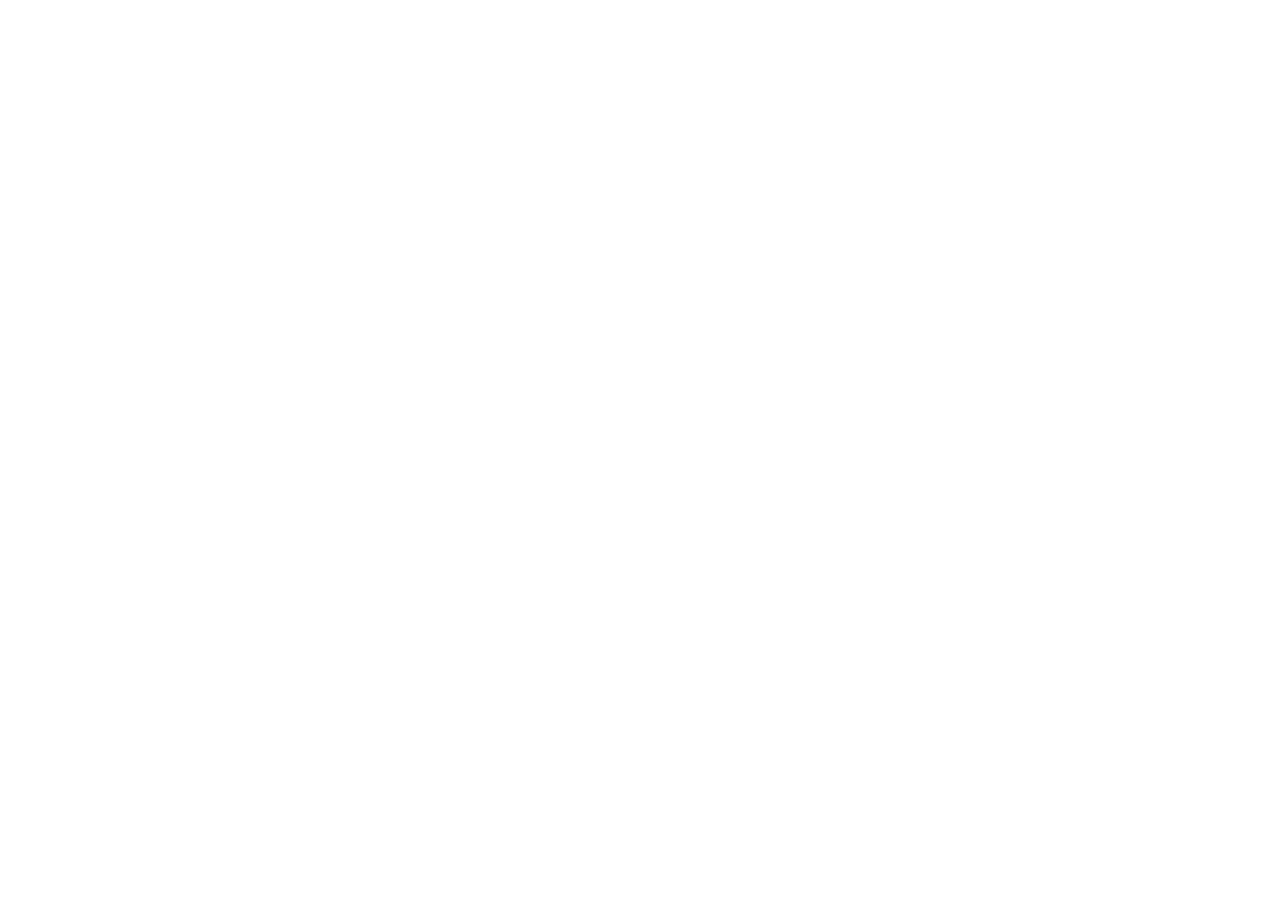
==== form.html @ 98408a6a "first commit" ====
<!DOCTYPE html>
<html lang="en">
  <head>
    <meta charset="UTF-8" />
    <meta http-equiv="X-UA-Compatible" content="IE=edge" />
    <meta name="viewport" content="width=device-width, initial-scale=1.0" />
    <title>Document</title>
  </head>
  <body></body>
</html>
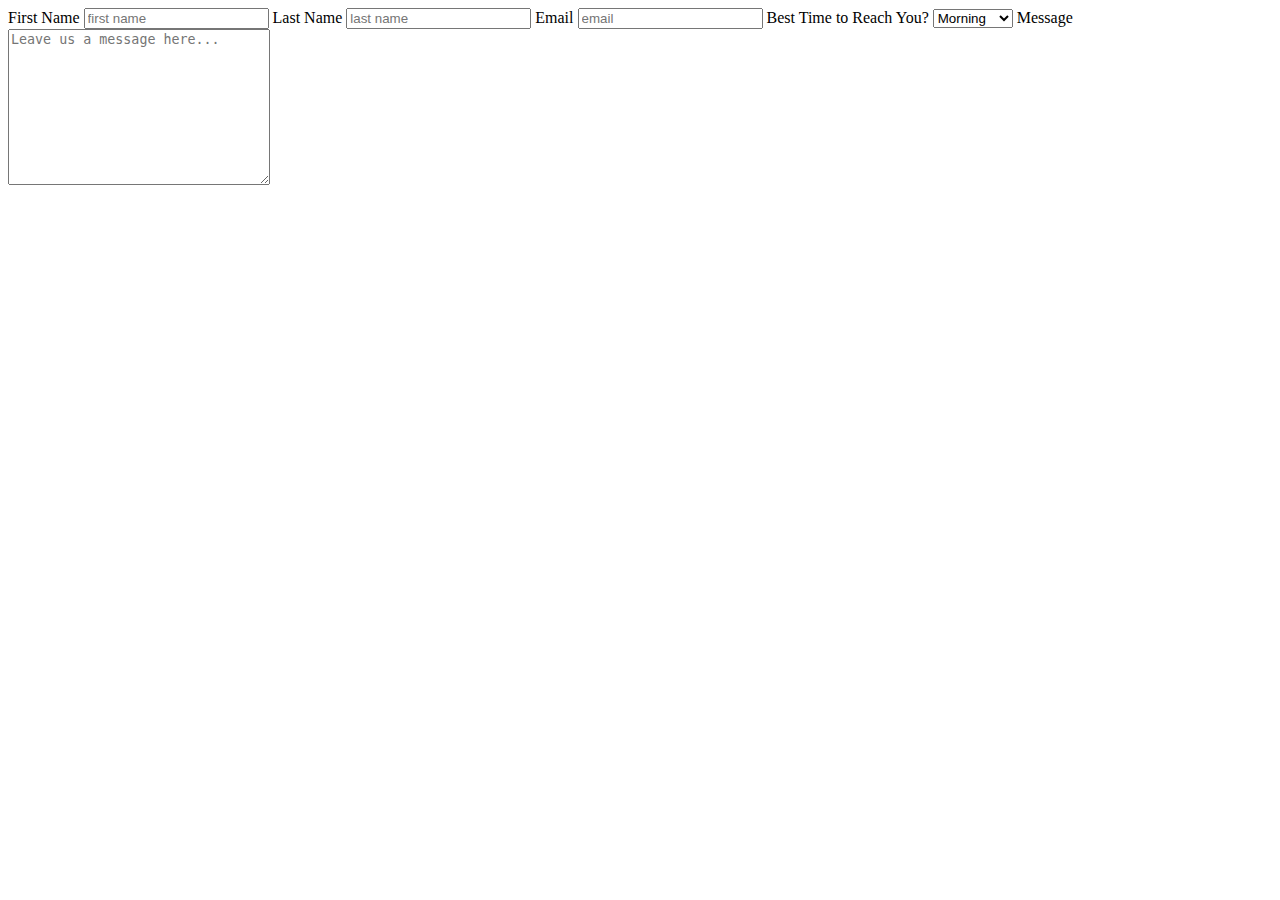
==== commit 5344122f: "wip: form html template" ====
--- a/form.html
+++ b/form.html
@@ -4,7 +4,41 @@
     <meta charset="UTF-8" />
     <meta http-equiv="X-UA-Compatible" content="IE=edge" />
     <meta name="viewport" content="width=device-width, initial-scale=1.0" />
-    <title>Document</title>
+    <title>contact form</title>
   </head>
-  <body></body>
+  <body>
+    <div>
+      <form action="/nothing.php">
+        <label for="fname">First Name</label>
+        <input
+          type="text"
+          id="fname"
+          name="firstname"
+          placeholder="first name"
+        />
+
+        <label for="lname">Last Name</label>
+        <input type="text" id="lname" name="lastname" placeholder="last name" />
+
+        <label for="email">Email</label>
+        <input type="text" id="email" name="email" placeholder="email" />
+
+        <label for="time">Best Time to Reach You?</label>
+        <select name="time" id="time">
+          <option value="Morning">Morning</option>
+          <option value="Afternoon">Afternoon</option>
+          <option value="Evening">Evening</option>
+        </select>
+
+        <label for="msg">Message</label>
+        <textarea
+          name="msg"
+          id="msg"
+          cols="30"
+          rows="10"
+          placeholder="Leave us a message here..."
+        ></textarea>
+      </form>
+    </div>
+  </body>
 </html>
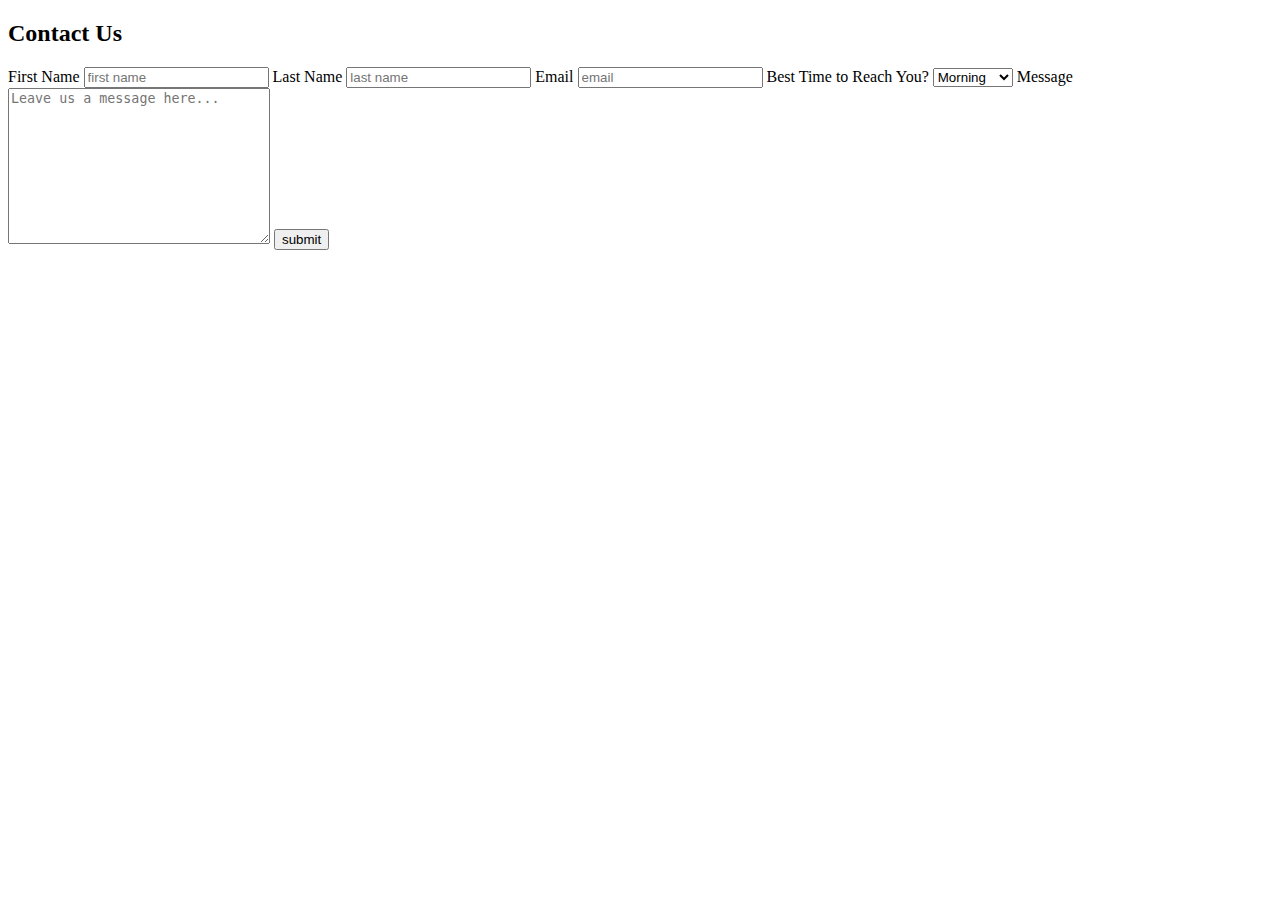
==== commit b73ee155: "wip: js file completed" ====
--- a/form.html
+++ b/form.html
@@ -4,9 +4,13 @@
     <meta charset="UTF-8" />
     <meta http-equiv="X-UA-Compatible" content="IE=edge" />
     <meta name="viewport" content="width=device-width, initial-scale=1.0" />
+    <script src="/js/form.js"></script>
     <title>contact form</title>
   </head>
   <body>
+    <div class="title">
+      <h2>Contact Us</h2>
+    </div>
     <div>
       <form action="/nothing.php">
         <label for="fname">First Name</label>
@@ -38,7 +42,11 @@
           rows="10"
           placeholder="Leave us a message here..."
         ></textarea>
+
+        <input type="button" value="submit" onclick="showtext()" />
       </form>
     </div>
+
+    <div id="show"></div>
   </body>
 </html>
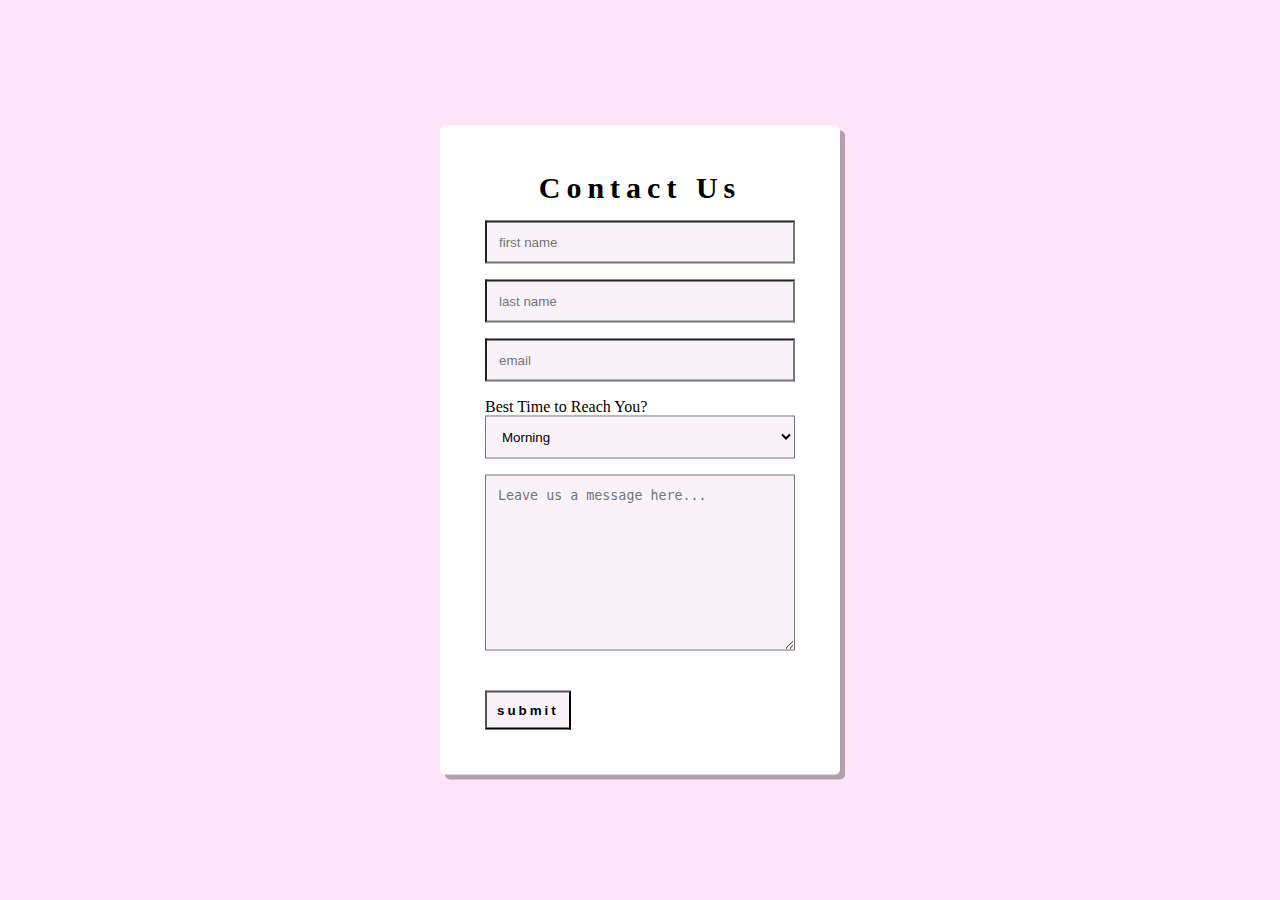
==== commit b671df56: "wip: css completed" ====
--- a/form.html
+++ b/form.html
@@ -5,37 +5,46 @@
     <meta http-equiv="X-UA-Compatible" content="IE=edge" />
     <meta name="viewport" content="width=device-width, initial-scale=1.0" />
     <script src="/js/form.js"></script>
+    <link rel="stylesheet" href="css/form.css" />
     <title>contact form</title>
   </head>
   <body>
-    <div class="title">
+    <div class="wrapper">
       <h2>Contact Us</h2>
-    </div>
-    <div>
-      <form action="/nothing.php">
-        <label for="fname">First Name</label>
+      <form class="form" action="/nothing.php">
         <input
+          class="input input-field"
           type="text"
           id="fname"
           name="firstname"
           placeholder="first name"
         />
 
-        <label for="lname">Last Name</label>
-        <input type="text" id="lname" name="lastname" placeholder="last name" />
+        <input
+          class="input input-field"
+          type="text"
+          id="lname"
+          name="lastname"
+          placeholder="last name"
+        />
 
-        <label for="email">Email</label>
-        <input type="text" id="email" name="email" placeholder="email" />
-
-        <label for="time">Best Time to Reach You?</label>
-        <select name="time" id="time">
+        <input
+          class="input input-field"
+          type="text"
+          id="email"
+          name="email"
+          placeholder="email"
+        />
+        <br />
+        <label class="input" for="time">Best Time to Reach You?</label>
+        <select class="input input-field" name="time" id="time">
           <option value="Morning">Morning</option>
           <option value="Afternoon">Afternoon</option>
           <option value="Evening">Evening</option>
         </select>
 
-        <label for="msg">Message</label>
         <textarea
+          class="input input-field"
           name="msg"
           id="msg"
           cols="30"
@@ -43,7 +52,7 @@
           placeholder="Leave us a message here..."
         ></textarea>
 
-        <input type="button" value="submit" onclick="showtext()" />
+        <input class="btn" type="button" value="submit" onclick="showtext()" />
       </form>
     </div>
 
--- a/css/form.css
+++ b/css/form.css
@@ -0,0 +1,48 @@
+* {
+  margin: 0;
+  padding: 0;
+  box-sizing: border-box;
+}
+
+body {
+  background-color: #ffe3f9;
+}
+
+.wrapper {
+  max-width: 400px;
+  width: 100%;
+  background: #ffffff;
+  position: absolute;
+  top: 50%;
+  left: 50%;
+  transform: translate(-50%, -50%);
+  padding: 45px;
+  border-radius: 5px;
+  box-shadow: 5px 5px #b2a0ae;
+}
+
+.wrapper h2 {
+  letter-spacing: 6px;
+  font-size: 30px;
+  text-align: center;
+  margin-bottom: 1rem;
+}
+
+.wrapper .input {
+  margin-bottom: 1rem;
+}
+
+.wrapper .input-field {
+  width: 100%;
+  padding: 12px;
+  background-color: #faf2f9;
+}
+
+.wrapper .btn {
+  margin-top: 20px;
+  background: #faf2f9;
+  padding: 10px;
+  text-align: center;
+  letter-spacing: 3px;
+  font-weight: bold;
+}
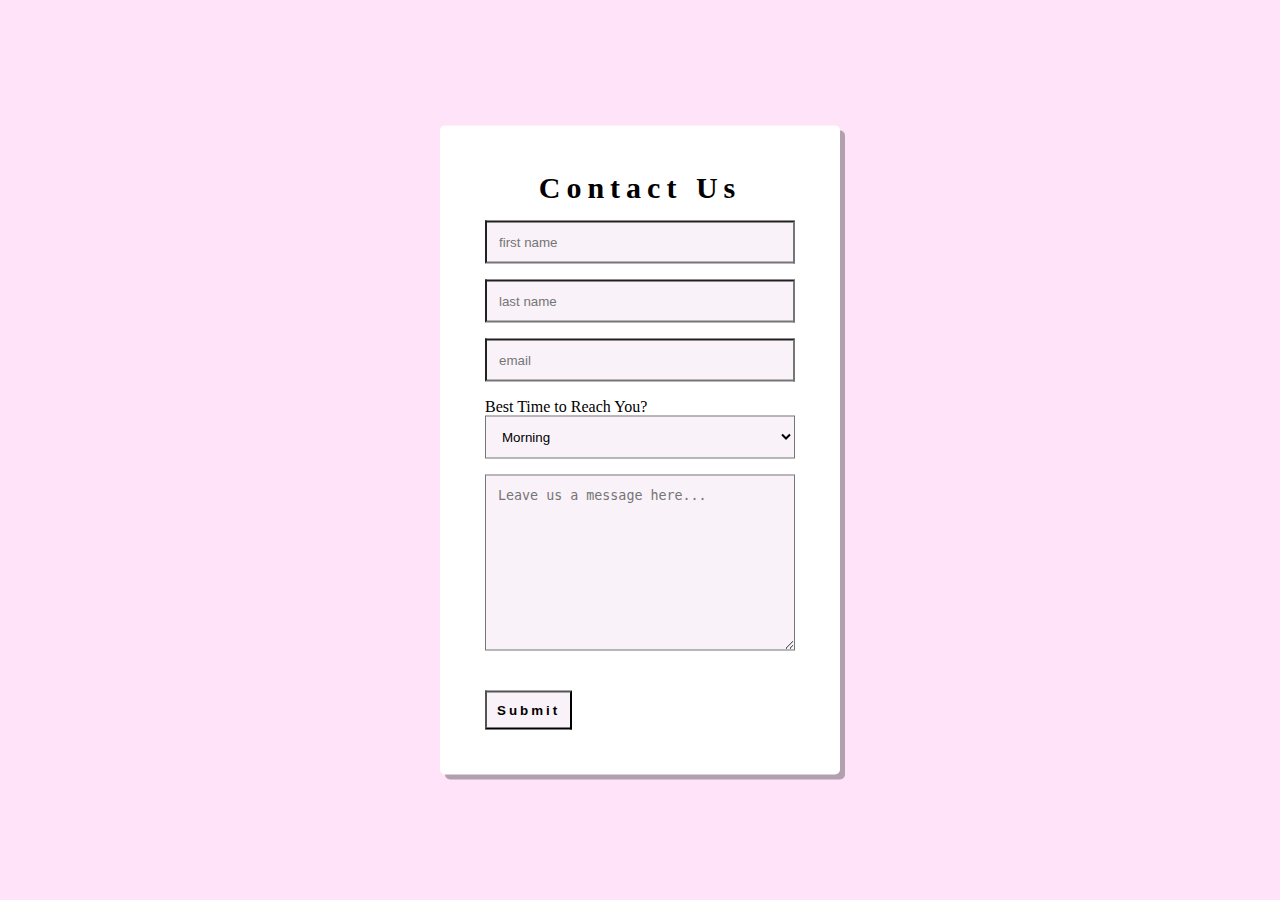
==== commit 6eeb9c89: "wip: js for validation and transfer" ====
--- a/form.html
+++ b/form.html
@@ -4,14 +4,14 @@
     <meta charset="UTF-8" />
     <meta http-equiv="X-UA-Compatible" content="IE=edge" />
     <meta name="viewport" content="width=device-width, initial-scale=1.0" />
-    <script src="/js/form.js"></script>
     <link rel="stylesheet" href="css/form.css" />
     <title>contact form</title>
   </head>
   <body>
     <div class="wrapper">
       <h2>Contact Us</h2>
-      <form class="form" action="/nothing.php">
+
+      <form id="contact-form" action="javascript:void(0);" class="form">
         <input
           class="input input-field"
           type="text"
@@ -35,7 +35,10 @@
           name="email"
           placeholder="email"
         />
+        <p id="email-err" class="error">Please enter a valid email</p>
+
         <br />
+
         <label class="input" for="time">Best Time to Reach You?</label>
         <select class="input input-field" name="time" id="time">
           <option value="Morning">Morning</option>
@@ -52,10 +55,11 @@
           placeholder="Leave us a message here..."
         ></textarea>
 
-        <input class="btn" type="button" value="submit" onclick="showtext()" />
+        <button id="btn-submit" class="btn" onclick="validation()">
+          Submit
+        </button>
       </form>
     </div>
-
-    <div id="show"></div>
+    <script src="/js/form.js"></script>
   </body>
 </html>
--- a/css/form.css
+++ b/css/form.css
@@ -46,3 +46,12 @@
   letter-spacing: 3px;
   font-weight: bold;
 }
+
+.error {
+  color: #ff0000;
+  font-size: 1rem;
+  letter-spacing: 1px;
+  margin-top: -5px;
+  margin-bottom: 10px;
+  display: none;
+}
